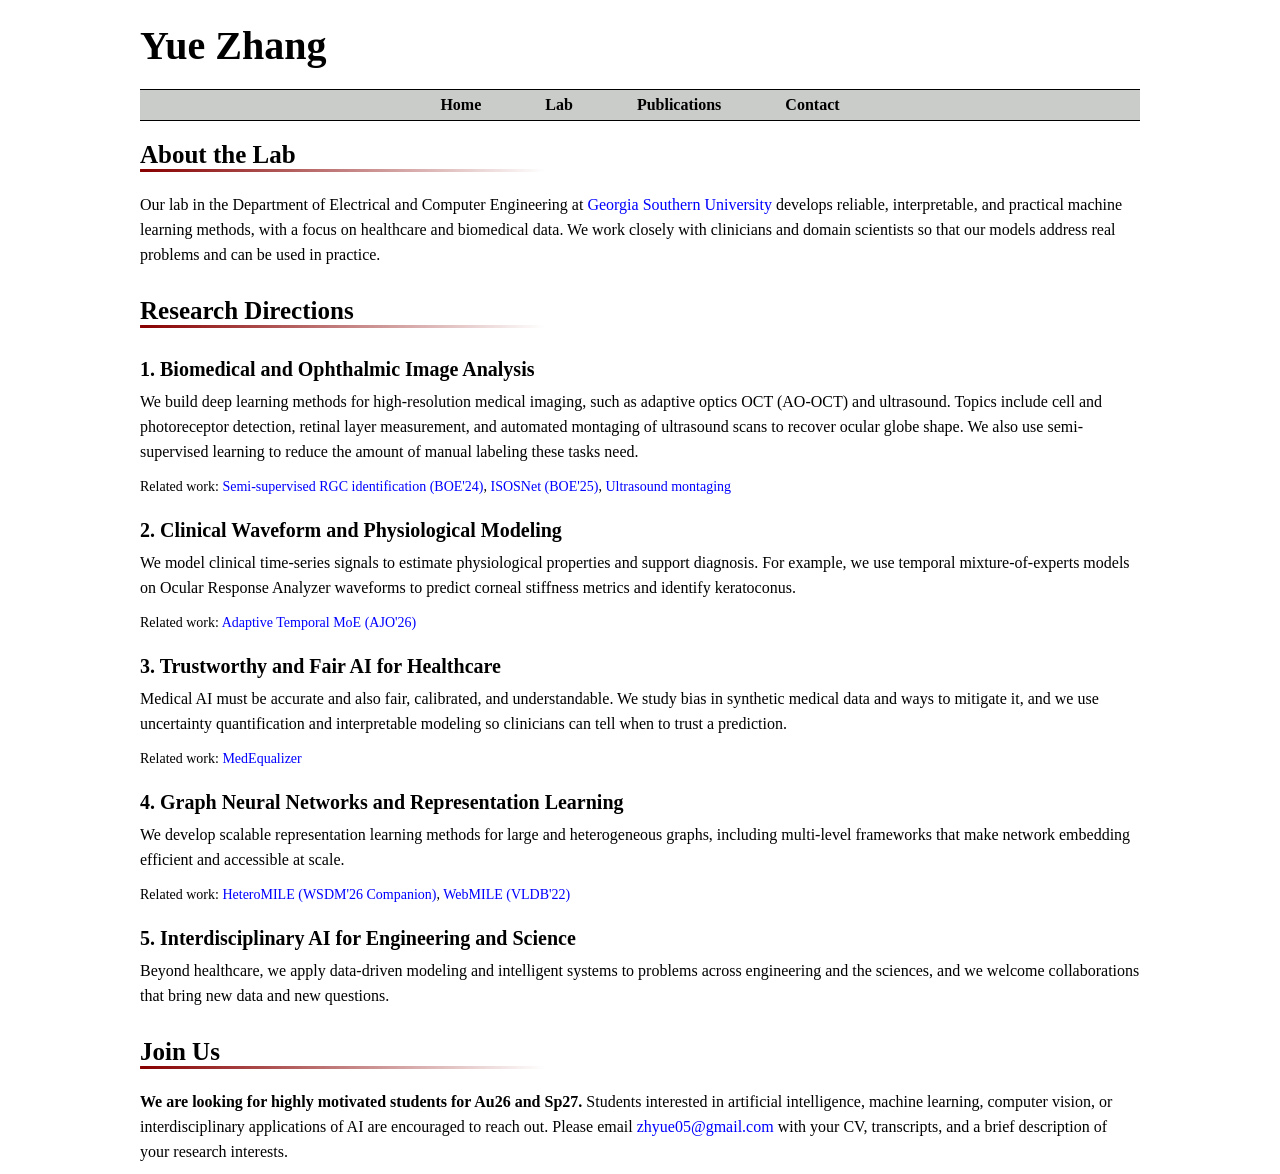
==== lab.html @ 915ed36c "Add Lab page describing research directions Co-Authored-By: Claude Opus 5.5 <noreply@anthropic.com>" ====
<!DOCTYPE html PUBLIC "-//W3C//DTD XHTML 1.0 Strict//EN" "http://www.w3.org/TR/xhtml1/DTD/xhtml1-strict.dtd">
<html xmlns="http://www.w3.org/1999/xhtml">
<head>
<meta http-equiv="Content-Type" content="text/html; charset=utf-8" />
<link rel="stylesheet" type="text/css" href="style.css" />
<title>Research Lab - Yue Zhang - Georgia Southern University</title>
</head>

<body>
  <div id="main">
  	<h1>Yue Zhang <span style="font-family:Georgia,Times New Roman,KaiTi,STKaiti,serif;font-size:32pt"></span></h1>
  	<div id="header">
    	<a href="index.html">Home</a>
        <a href="lab.html">Lab</a>
        <a href="index.html#publications">Publications</a>
	      <a href="index.html#contact">Contact</a>
    </div>
    <div id="contentColumn">

	<div class="contentBlock">
        <h2>About the Lab</h2>
        <div class="divider"></div>
        <p>Our lab in the Department of Electrical and Computer Engineering at
          <a href="https://www.georgiasouthern.edu/">Georgia Southern University</a> develops
          reliable, interpretable, and practical machine learning methods, with a focus on
          healthcare and biomedical data. We work closely with clinicians and domain scientists
          so that our models address real problems and can be used in practice.
        </p>
    </div>

    <div class="contentBlock">
    	<a name="research"></a>
        <h2>Research Directions</h2>
        <div class="divider"></div>

        <div class="researchArea">
          <h3>1. Biomedical and Ophthalmic Image Analysis</h3>
          <p>We build deep learning methods for high-resolution medical imaging, such as
            adaptive optics OCT (AO-OCT) and ultrasound. Topics include cell and photoreceptor
            detection, retinal layer measurement, and automated montaging of ultrasound scans
            to recover ocular globe shape. We also use semi-supervised learning to reduce the
            amount of manual labeling these tasks need.</p>
          <p class="paperResource">Related work:
            <a href="https://opg.optica.org/boe/fulltext.cfm?uri=boe-15-8-4540">Semi-supervised RGC identification (BOE'24)</a>,
            <a href="https://opg.optica.org/boe/fulltext.cfm?uri=boe-16-8-3237">ISOSNet (BOE'25)</a>,
            <a href="https://www.researchsquare.com/article/rs-8835197/v1">Ultrasound montaging</a></p>
        </div>

        <div class="researchArea">
          <h3>2. Clinical Waveform and Physiological Modeling</h3>
          <p>We model clinical time-series signals to estimate physiological properties and
            support diagnosis. For example, we use temporal mixture-of-experts models on
            Ocular Response Analyzer waveforms to predict corneal stiffness metrics and
            identify keratoconus.</p>
          <p class="paperResource">Related work:
            <a href="https://www.sciencedirect.com/science/article/pii/S0002939426000887">Adaptive Temporal MoE (AJO'26)</a></p>
        </div>

        <div class="researchArea">
          <h3>3. Trustworthy and Fair AI for Healthcare</h3>
          <p>Medical AI must be accurate and also fair, calibrated, and understandable. We study
            bias in synthetic medical data and ways to mitigate it, and we use uncertainty
            quantification and interpretable modeling so clinicians can tell when to trust a
            prediction.</p>
          <p class="paperResource">Related work:
            <a href="https://arxiv.org/abs/2511.01054">MedEqualizer</a></p>
        </div>

        <div class="researchArea">
          <h3>4. Graph Neural Networks and Representation Learning</h3>
          <p>We develop scalable representation learning methods for large and heterogeneous
            graphs, including multi-level frameworks that make network embedding efficient and
            accessible at scale.</p>
          <p class="paperResource">Related work:
            <a href="https://dl.acm.org/doi/abs/10.1145/3779211.3793171">HeteroMILE (WSDM'26 Companion)</a>,
            <a href="https://par.nsf.gov/biblio/10355924">WebMILE (VLDB'22)</a></p>
        </div>

        <div class="researchArea">
          <h3>5. Interdisciplinary AI for Engineering and Science</h3>
          <p>Beyond healthcare, we apply data-driven modeling and intelligent systems to problems
            across engineering and the sciences, and we welcome collaborations that bring new
            data and new questions.</p>
        </div>
    </div>

    <div class="contentBlock">
    	<a name="join"></a>
        <h2>Join Us</h2>
        <div class="divider"></div>
        <p><strong>We are looking for highly motivated students for Au26 and Sp27.</strong>
          Students interested in artificial intelligence, machine learning, computer vision, or
          interdisciplinary applications of AI are encouraged to reach out. Please email
          <a href="mailto:zhyue05@gmail.com">zhyue05@gmail.com</a> with your CV, transcripts, and
          a brief description of your research interests.</p>
    </div>

  </div>
  </div>

</body>
</html>
---- style.css ----
/* A Free Design by Bryant Smith (bryantsmith.com) */

body {
	margin: 0;
	padding: 0;
	text-align: left;
/*	font-family: Baskerville, "Palatino Linotype", Palatino, "Century Schoolbook L", "Times New Roman", serif; */
	font-family: "Palatino Linotype", "Book Antiqua", Palatino, serif, SimSun, "Microsoft Yahei";
	font-size: 16px;
	color: #000000;
	background: #FFFFFF;
}

*
{
	margin: 0 auto 0 auto;
	text-align:left;
}

p
{
	line-height:25px;
	margin-bottom:10px;
}

li
{
	margin-bottom:10px;
}


h1
{
font-size:40px;
font-weight:bold;
padding-top:20px;
padding-bottom:20px;
}


h2
{
font-size:25px;
font-weight:bold;
padding-top:20px;
}

h3
{
font-size:20px;
font-weight:bold;
padding-bottom:20px;
padding-top:10px;
}

#main
{
width:1000px;
height:auto;
}

#header
{
color:#ffffff;
clear:both;
height:30px;
border-top-style:solid;
border-bottom-style:solid;
border-width: 1px;
border-color: black;
/*background-color:rgba(224,229,145,1.00);*/
background-color:rgb(202,204,201);
text-align:center;
line-height:30px;
}

#header a, #header a:visited, #header a:hover
{
font-size:16px;
font-weight:bold;
color:#000000;
padding-left:30px;
padding-right:30px;
text-decoration:none;
}

#header a:hover {
text-decoration:underline;
border:none;
}

#contentColumn
{

}

.contentBlock
{

}


.divider
{
background-image:url(images/divider.jpg);
background-repeat:no-repeat;
height:3px;
margin-bottom:20px;
}

.news
{
height:350px;
overflow:auto;
padding:5px;
font-size:16px;
}


a, a:visited
{
text-decoration:none;
color:blue;
}

a:hover
{
color:#9B1313;
text-decoration:underline;
}



.publication
{
	font-size:16px;
}

.paperTitle
{
	font-weight: bold;
	font-size: 17px;
}

.paperAuthor
{

}

.paperResource
{
	font-size: 14px;
}

.publication li
{
	margin-bottom: 10px;
}

.highlight
{
	font-weight: bold;
	color: red;
}


.researchArea
{
	margin-bottom: 10px;
}

.researchArea h3
{
	padding-bottom: 8px;
}
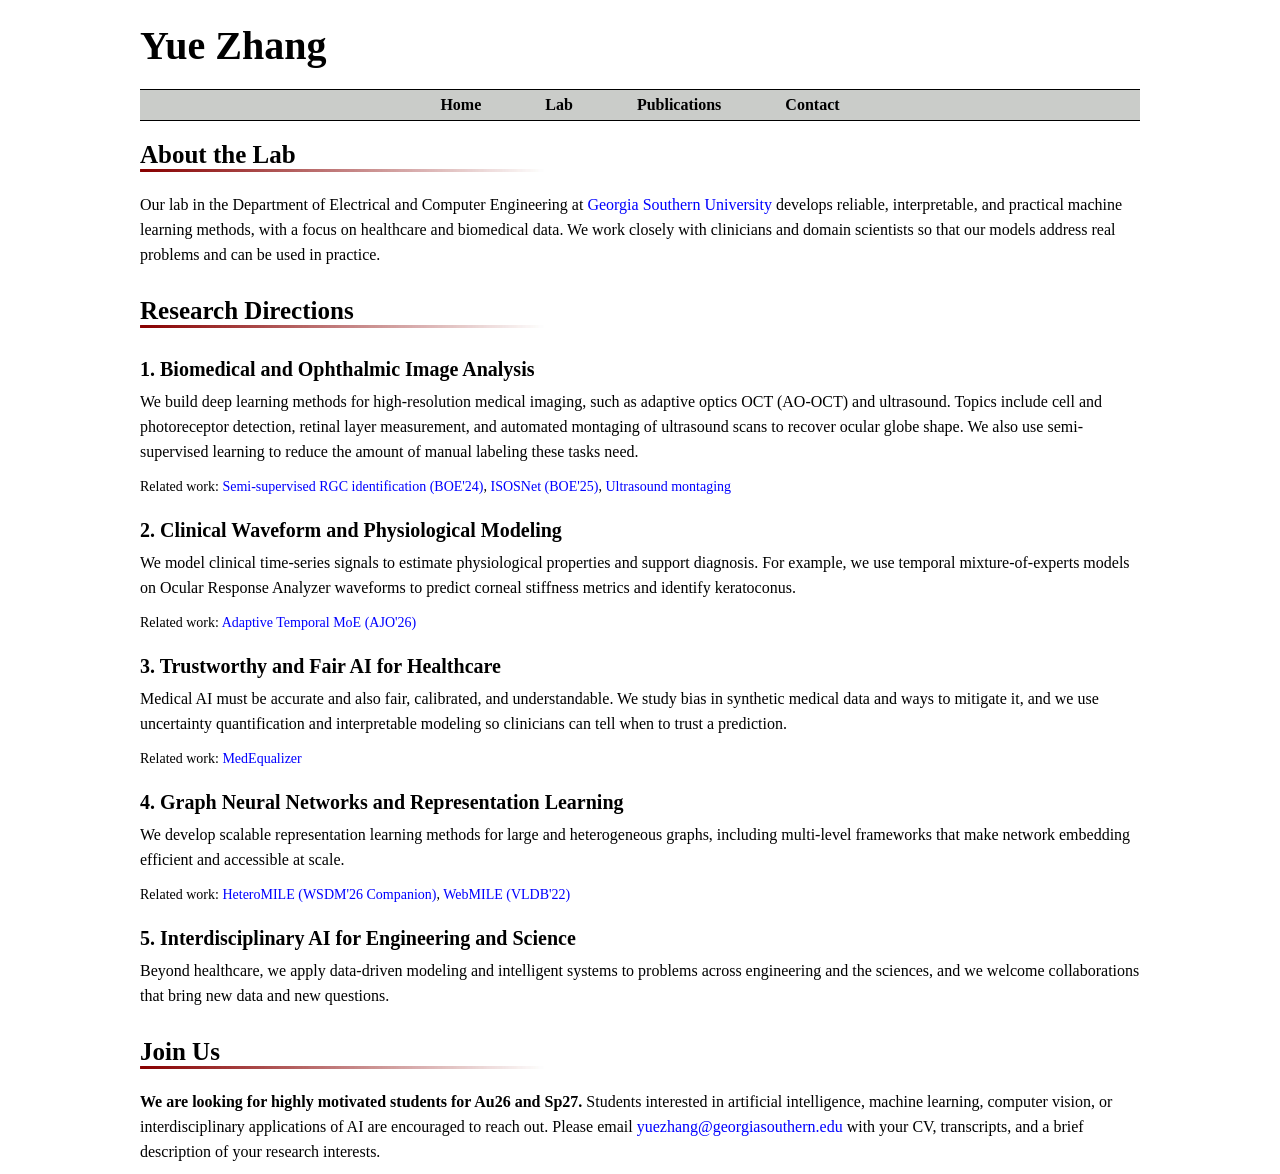
==== commit c47821b7: "add lab" ====
--- a/lab.html
+++ b/lab.html
@@ -91,7 +91,7 @@
         <p><strong>We are looking for highly motivated students for Au26 and Sp27.</strong>
           Students interested in artificial intelligence, machine learning, computer vision, or
           interdisciplinary applications of AI are encouraged to reach out. Please email
-          <a href="mailto:zhyue05@gmail.com">zhyue05@gmail.com</a> with your CV, transcripts, and
+          <a href="mailto:yuezhang@georgiasouthern.edu">yuezhang@georgiasouthern.edu</a> with your CV, transcripts, and
           a brief description of your research interests.</p>
     </div>
 
